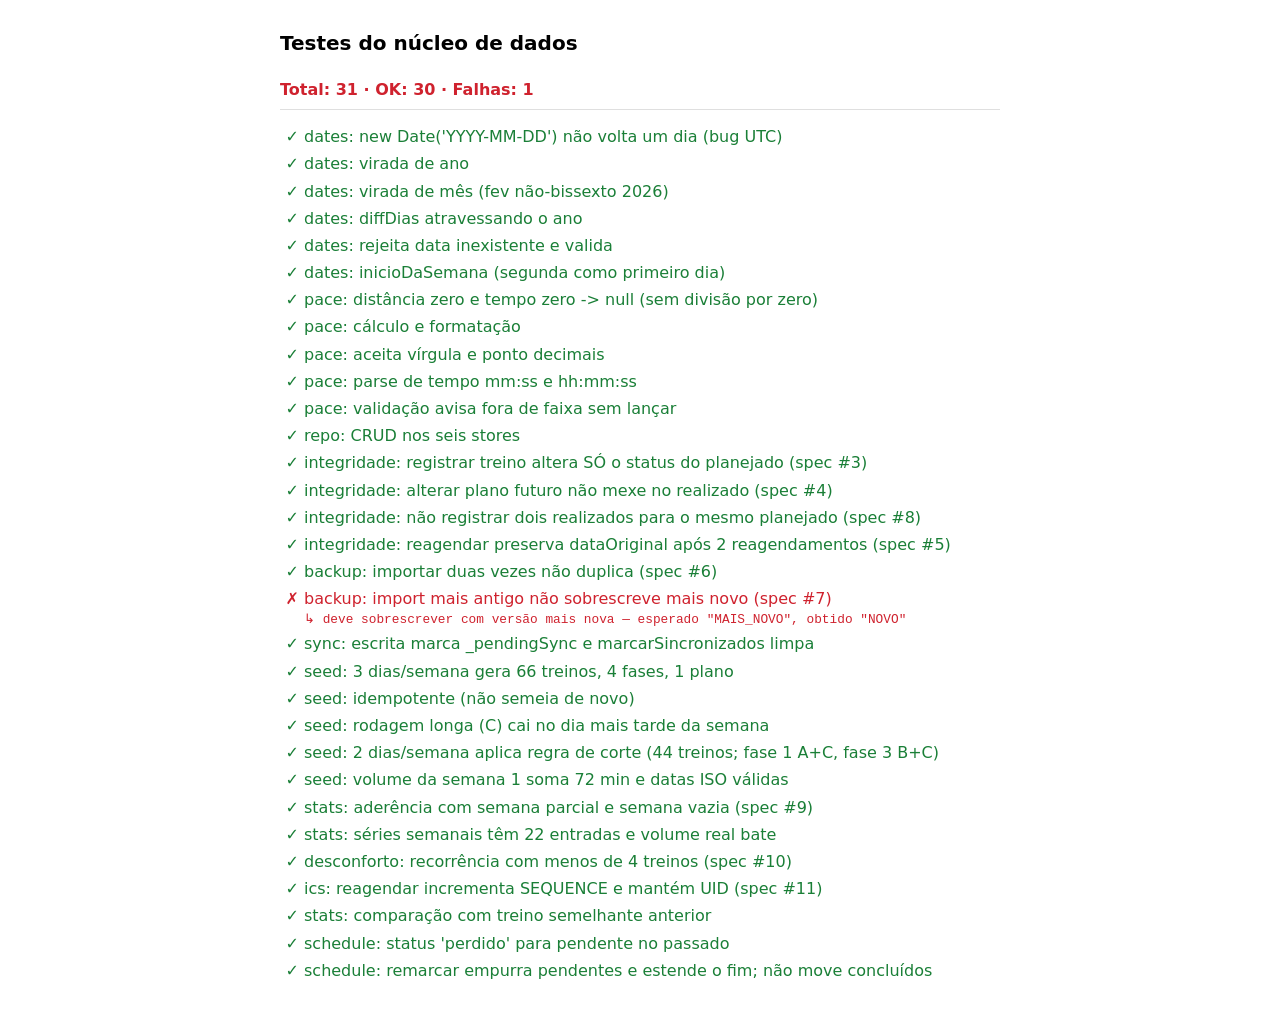
==== test.html @ e7645d5d "App de treinos de corrida — PWA offline, local-first Co-Authored-By: Claude Opus 4.8 <noreply@anthro" ====
<!doctype html>
<html lang="pt-BR">
<head>
  <meta charset="utf-8" />
  <meta name="viewport" content="width=device-width, initial-scale=1" />
  <title>Testes do núcleo — Treinos de Corrida</title>
  <style>
    :root { color-scheme: light dark; font-family: system-ui, -apple-system, sans-serif; }
    body { margin: 0; padding: 1rem; max-width: 720px; margin-inline: auto; line-height: 1.4; }
    h1 { font-size: 1.25rem; }
    #resumo { position: sticky; top: 0; background: Canvas; padding: .5rem 0; border-bottom: 1px solid #8884; font-weight: 600; }
    ol { padding-left: 1.5rem; }
    li { margin: .3rem 0; }
    .pass::marker { content: "✓ "; }
    .fail::marker { content: "✗ "; }
    .pass { color: #1a7f37; }
    .fail { color: #cf222e; }
    .msg { display: block; color: #cf222e; font-family: ui-monospace, monospace; font-size: .8rem; white-space: pre-wrap; }
    @media (prefers-color-scheme: dark) { .pass { color: #3fb950; } .fail, .msg { color: #ff7b72; } }
  </style>
</head>
<body>
  <h1>Testes do núcleo de dados</h1>
  <div id="resumo">Rodando…</div>
  <ol id="lista"></ol>

  <script type="module">
    import { rodarTestes } from "./js/tests/nucleo.js";

    const lista = document.getElementById("lista");
    const resumo = document.getElementById("resumo");

    function reportar(nome, ok, msg) {
      const li = document.createElement("li");
      li.className = ok ? "pass" : "fail";
      li.textContent = nome;
      if (!ok && msg) {
        const span = document.createElement("span");
        span.className = "msg";
        span.textContent = "↳ " + msg;
        li.appendChild(span);
      }
      lista.appendChild(li);
    }

    (async () => {
      try {
        const resp = await fetch("./data/plano-seed.json");
        const seed = await resp.json();
        const res = await rodarTestes(seed, reportar);
        resumo.textContent = `Total: ${res.total} · OK: ${res.ok} · Falhas: ${res.fail}`;
        resumo.style.color = res.fail ? "#cf222e" : "#1a7f37";
      } catch (e) {
        resumo.textContent = "Erro ao rodar os testes: " + e.message;
        resumo.style.color = "#cf222e";
      }
    })();
  </script>
</body>
</html>
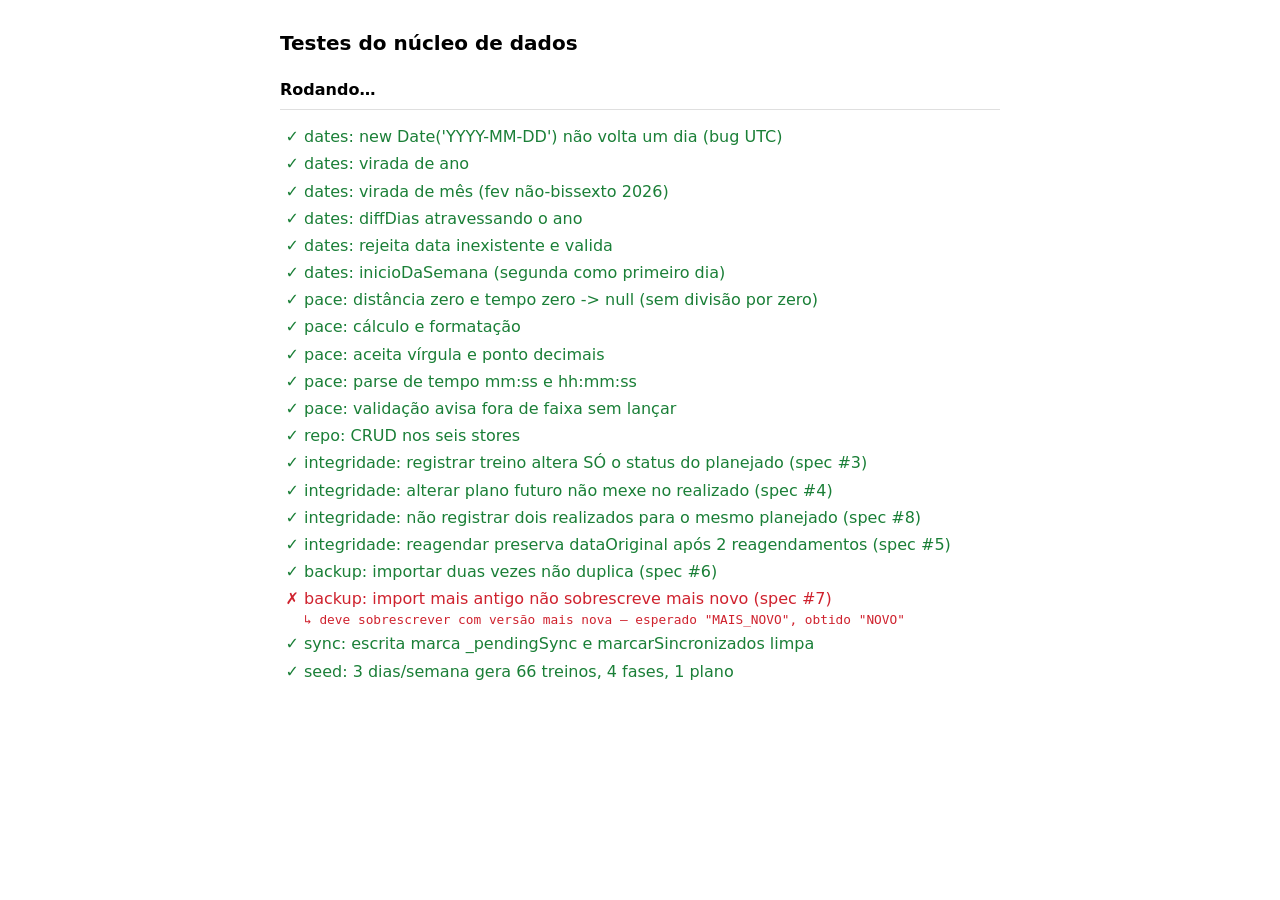
==== commit b5e5f5f2: "Hub fase 5: sync e backup dos stores novos - backend/Codigo.gs conhece os 11 stores (abas criadas so" ====
--- a/test.html
+++ b/test.html
@@ -3,7 +3,7 @@
 <head>
   <meta charset="utf-8" />
   <meta name="viewport" content="width=device-width, initial-scale=1" />
-  <title>Testes do núcleo — Treinos de Corrida</title>
+  <title>Testes do núcleo — PaceUp</title>
   <style>
     :root { color-scheme: light dark; font-family: system-ui, -apple-system, sans-serif; }
     body { margin: 0; padding: 1rem; max-width: 720px; margin-inline: auto; line-height: 1.4; }
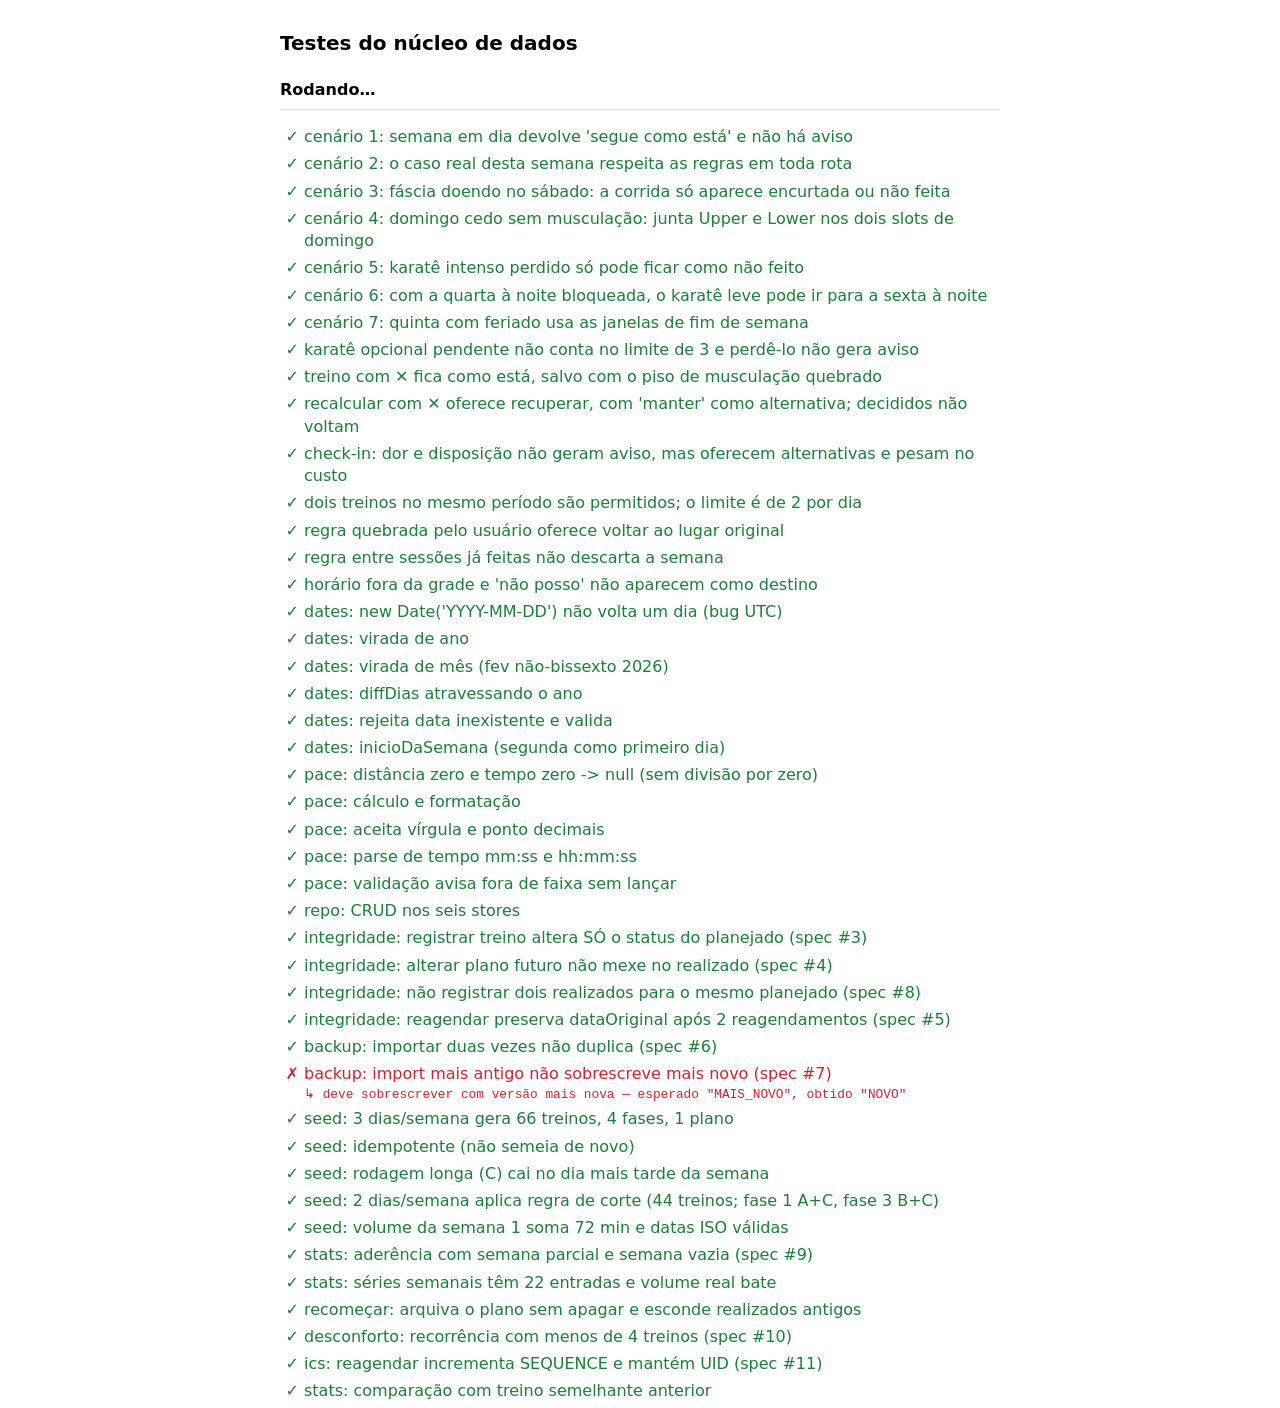
==== commit 42793b0e: "Aba Semana: motor de rotas, check-in, exceções e histórico - motor puro em services/motor-rotas.js: " ====
--- a/test.html
+++ b/test.html
@@ -26,6 +26,7 @@
 
   <script type="module">
     import { rodarTestes } from "./js/tests/nucleo.js";
+    import { rodarTestesMotor } from "./js/tests/motor-rotas.js";
 
     const lista = document.getElementById("lista");
     const resumo = document.getElementById("resumo");
@@ -47,7 +48,9 @@
       try {
         const resp = await fetch("./data/plano-seed.json");
         const seed = await resp.json();
-        const res = await rodarTestes(seed, reportar);
+        const motor = rodarTestesMotor(reportar);
+        const nucleo = await rodarTestes(seed, reportar);
+        const res = { total: motor.total + nucleo.total, ok: motor.ok + nucleo.ok, fail: motor.fail + nucleo.fail };
         resumo.textContent = `Total: ${res.total} · OK: ${res.ok} · Falhas: ${res.fail}`;
         resumo.style.color = res.fail ? "#cf222e" : "#1a7f37";
       } catch (e) {
